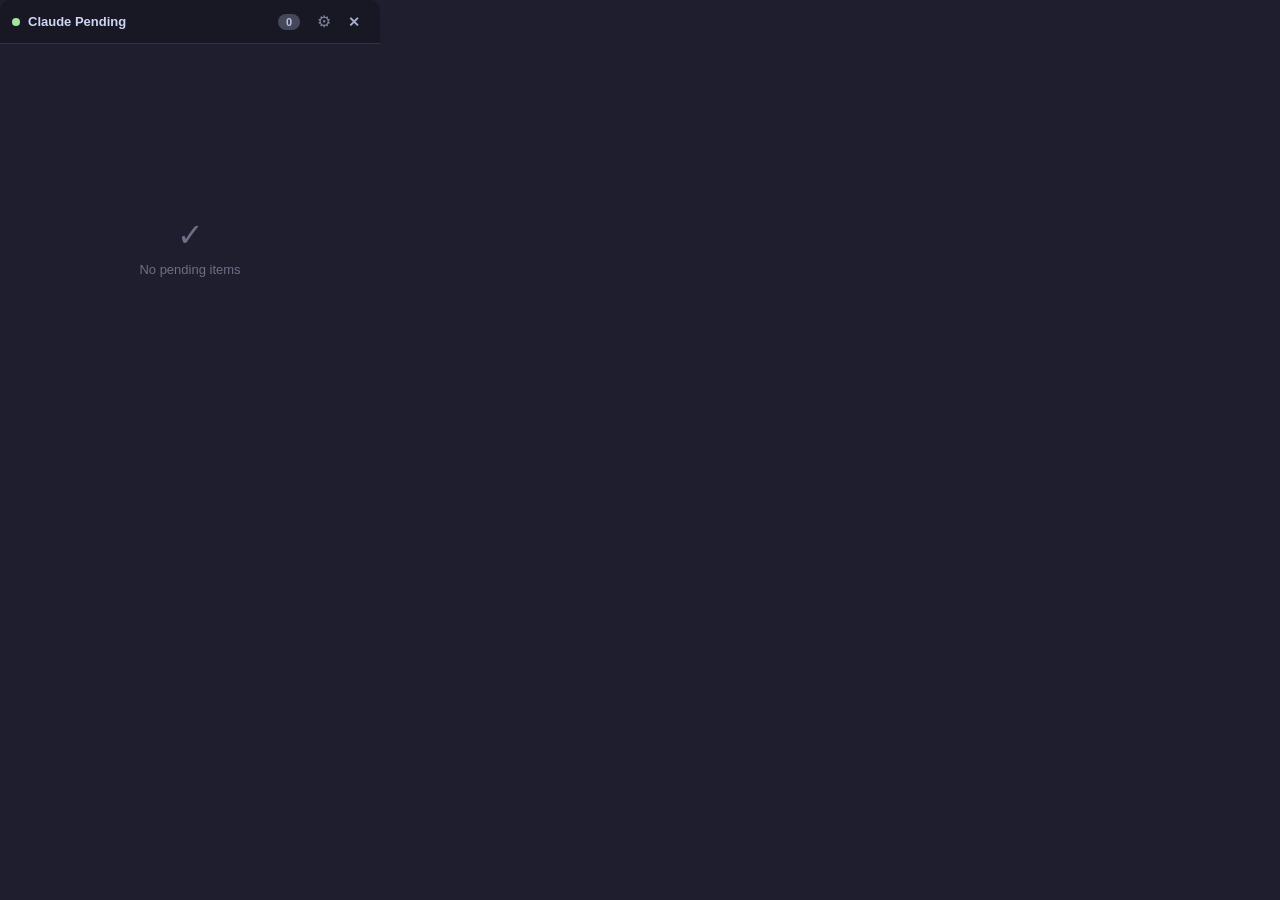
==== crates/app/ui/hud/index.html @ d3de98b0 "fix(app): dismiss X button visibility and settings auto-close HUD: - Add data-tauri-drag-region=fals" ====
<!DOCTYPE html>
<html lang="en">
<head>
  <meta charset="UTF-8">
  <meta name="viewport" content="width=device-width, initial-scale=1.0">
  <title>Claude Pending Board</title>
  <link rel="stylesheet" href="style.css">
</head>
<body>
  <div class="header" data-tauri-drag-region>
    <div class="status-dot" id="statusDot"></div>
    <span class="title">Claude Pending</span>
    <span class="count-badge" id="countBadge">0</span>
    <button class="header-btn" id="settingsBtn" title="Settings" data-tauri-drag-region="false">&#9881;</button>
    <button class="header-btn dismiss-x" id="dismissBtn" title="Dismiss" data-tauri-drag-region="false">&#10005;</button>
  </div>

  <div class="entry-list" id="entryList">
    <div class="empty-state" id="emptyState">
      <div class="emoji">&#10003;</div>
      <div>No pending items</div>
    </div>
  </div>

  <div class="dismiss-panel" id="dismissPanel">
    <div class="heading" id="dismissHeading">Going silent for 15 minutes</div>
    <div class="subtitle" id="dismissSubtitle">0 items stay on board</div>
    <div class="dismiss-buttons">
      <div>
        <button class="dismiss-btn default" id="btnWakeMe">
          Wake me <span class="pill">DEFAULT</span>
          <div class="countdown" id="wakeMeCountdown">Wake me &middot; 5s</div>
        </button>
        <div class="dismiss-caption">Choose this to wake me<br>after 15 minutes</div>
      </div>
      <div>
        <button class="dismiss-btn" id="btnStaySilent">
          Stay silent
        </button>
        <div class="dismiss-caption">Choose this to stay silent</div>
      </div>
    </div>
  </div>

  <script type="module" src="main.js"></script>
</body>
</html>
---- crates/app/ui/hud/style.css ----
:root {
  --ctp-base: #1e1e2e;
  --ctp-mantle: #181825;
  --ctp-crust: #11111b;
  --ctp-surface0: #313244;
  --ctp-surface1: #45475a;
  --ctp-surface2: #585b70;
  --ctp-overlay0: #6c7086;
  --ctp-overlay1: #7f849c;
  --ctp-text: #cdd6f4;
  --ctp-subtext0: #a6adc8;
  --ctp-subtext1: #bac2de;
  --ctp-red: #f38ba8;
  --ctp-pink: #f5c2e7;
  --ctp-blue: #89b4fa;
  --ctp-lavender: #b4befe;
  --ctp-green: #a6e3a1;
  --ctp-yellow: #f9e2af;
  --ctp-peach: #fab387;
  --ctp-mauve: #cba6f7;
}

* { margin: 0; padding: 0; box-sizing: border-box; }

html, body {
  width: 380px;
  height: 440px;
  overflow: hidden;
  background: var(--ctp-base);
  color: var(--ctp-text);
  font-family: -apple-system, BlinkMacSystemFont, "Segoe UI", sans-serif;
  font-size: 13px;
  border-radius: 10px;
  user-select: none;
}

.header {
  height: 44px;
  display: flex;
  align-items: center;
  padding: 0 12px;
  background: var(--ctp-mantle);
  border-bottom: 1px solid var(--ctp-surface0);
  cursor: grab;
  -webkit-app-region: drag;
}

.header:active { cursor: grabbing; }

.status-dot {
  width: 8px;
  height: 8px;
  border-radius: 50%;
  background: var(--ctp-green);
  margin-right: 8px;
  flex-shrink: 0;
}

.status-dot.has-items { background: var(--ctp-red); }

.title {
  font-weight: 600;
  font-size: 13px;
  flex: 1;
}

.count-badge {
  background: var(--ctp-surface1);
  color: var(--ctp-subtext1);
  font-size: 11px;
  font-weight: 600;
  padding: 2px 8px;
  border-radius: 10px;
  margin-right: 8px;
}

.header-btn {
  background: none;
  border: none;
  color: var(--ctp-overlay1);
  font-size: 16px;
  cursor: pointer;
  padding: 4px 6px;
  border-radius: 4px;
  -webkit-app-region: no-drag;
  min-width: 28px;
  min-height: 28px;
  flex-shrink: 0;
  display: inline-flex;
  align-items: center;
  justify-content: center;
  line-height: 1;
  margin-left: 2px;
}

.header-btn:hover { background: var(--ctp-surface0); color: var(--ctp-text); }
.dismiss-x { color: var(--ctp-subtext0); font-size: 14px; font-weight: 700; }
.dismiss-x:hover { background: var(--ctp-red); color: var(--ctp-crust); }

.entry-list {
  height: calc(440px - 44px);
  overflow-y: auto;
  padding: 4px 0;
}

.entry-list::-webkit-scrollbar { width: 6px; }
.entry-list::-webkit-scrollbar-track { background: transparent; }
.entry-list::-webkit-scrollbar-thumb { background: var(--ctp-surface1); border-radius: 3px; }

.section-label {
  font-size: 10px;
  font-weight: 700;
  text-transform: uppercase;
  letter-spacing: 0.5px;
  color: var(--ctp-overlay0);
  padding: 8px 12px 4px;
}

.entry-row {
  display: flex;
  align-items: center;
  padding: 8px 12px;
  cursor: pointer;
  border-left: 3px solid transparent;
  transition: background 0.1s;
}

.entry-row:hover { background: var(--ctp-surface0); }
.entry-row.highlight { background: var(--ctp-surface0); transition: background 0.15s; }
.entry-row.permission { border-left-color: var(--ctp-red); }
.entry-row.idle { border-left-color: var(--ctp-blue); }
.entry-row.stale { border-left-color: var(--ctp-overlay0); opacity: 0.7; }

.entry-icon { width: 20px; font-size: 14px; flex-shrink: 0; margin-right: 8px; }

.entry-content { flex: 1; min-width: 0; }

.entry-project {
  font-size: 12px;
  font-weight: 600;
  color: var(--ctp-text);
  white-space: nowrap;
  overflow: hidden;
  text-overflow: ellipsis;
}

.entry-message {
  font-size: 11px;
  color: var(--ctp-subtext0);
  white-space: nowrap;
  overflow: hidden;
  text-overflow: ellipsis;
  margin-top: 2px;
}

.entry-time {
  font-size: 10px;
  color: var(--ctp-overlay0);
  flex-shrink: 0;
  margin-left: 8px;
}

.empty-state {
  display: flex;
  flex-direction: column;
  align-items: center;
  justify-content: center;
  height: calc(440px - 44px);
  color: var(--ctp-overlay0);
}

.empty-state .emoji { font-size: 32px; margin-bottom: 8px; }

.dismiss-panel {
  display: none;
  flex-direction: column;
  align-items: center;
  justify-content: center;
  height: calc(440px - 44px);
  padding: 24px;
  text-align: center;
}

.dismiss-panel.active { display: flex; }

.dismiss-panel .heading {
  font-size: 15px;
  font-weight: 600;
  color: var(--ctp-text);
  margin-bottom: 4px;
}

.dismiss-panel .subtitle {
  font-size: 12px;
  color: var(--ctp-overlay0);
  margin-bottom: 20px;
}

.dismiss-buttons { display: flex; gap: 12px; width: 100%; }

.dismiss-btn {
  flex: 1;
  padding: 12px 8px;
  border-radius: 8px;
  border: 2px solid var(--ctp-surface1);
  background: var(--ctp-surface0);
  color: var(--ctp-text);
  font-size: 13px;
  font-weight: 600;
  cursor: pointer;
  text-align: center;
  transition: border-color 0.15s;
}

.dismiss-btn:hover { border-color: var(--ctp-overlay0); }
.dismiss-btn.default { border-color: var(--ctp-pink); }

.dismiss-btn .pill {
  display: inline-block;
  font-size: 9px;
  font-weight: 700;
  text-transform: uppercase;
  background: var(--ctp-pink);
  color: var(--ctp-crust);
  padding: 1px 6px;
  border-radius: 4px;
  margin-left: 6px;
  vertical-align: middle;
}

.dismiss-btn .countdown {
  font-size: 11px;
  color: var(--ctp-subtext0);
}

.dismiss-caption {
  font-size: 11px;
  color: var(--ctp-overlay0);
  margin-top: 6px;
  line-height: 1.4;
}
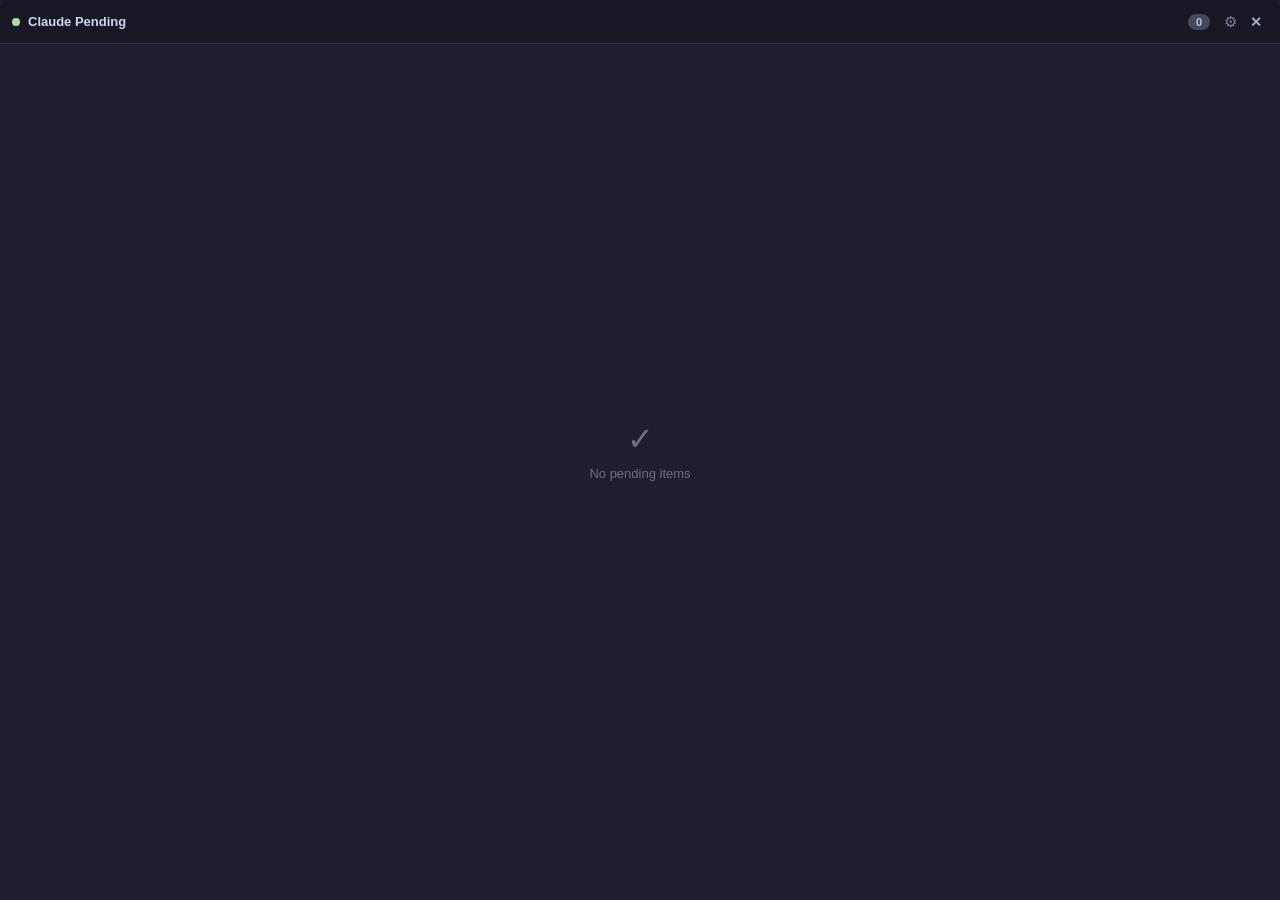
==== commit ae136a3c: "fix(app): dismiss countdown follows the default button Previously the countdown text and DEFAULT pil" ====
--- a/crates/app/ui/hud/index.html
+++ b/crates/app/ui/hud/index.html
@@ -27,15 +27,18 @@
     <div class="subtitle" id="dismissSubtitle">0 items stay on board</div>
     <div class="dismiss-buttons">
       <div>
-        <button class="dismiss-btn default" id="btnWakeMe">
-          Wake me <span class="pill">DEFAULT</span>
-          <div class="countdown" id="wakeMeCountdown">Wake me &middot; 5s</div>
+        <button class="dismiss-btn" id="btnWakeMe">
+          <span class="btn-label">Wake me</span>
+          <span class="pill" id="wakeMePill" style="display:none">DEFAULT</span>
+          <div class="countdown" id="wakeMeCountdown"></div>
         </button>
-        <div class="dismiss-caption">Choose this to wake me<br>after 15 minutes</div>
+        <div class="dismiss-caption">Choose this to wake me<br><span id="wakeMeCaptionTail">after 15 minutes</span></div>
       </div>
       <div>
         <button class="dismiss-btn" id="btnStaySilent">
-          Stay silent
+          <span class="btn-label">Stay silent</span>
+          <span class="pill" id="staySilentPill" style="display:none">DEFAULT</span>
+          <div class="countdown" id="staySilentCountdown"></div>
         </button>
         <div class="dismiss-caption">Choose this to stay silent</div>
       </div>
--- a/crates/app/ui/hud/style.css
+++ b/crates/app/ui/hud/style.css
@@ -23,8 +23,8 @@
 * { margin: 0; padding: 0; box-sizing: border-box; }
 
 html, body {
-  width: 380px;
-  height: 440px;
+  width: 100%;
+  height: 100%;
   overflow: hidden;
   background: var(--ctp-base);
   color: var(--ctp-text);
@@ -78,27 +78,28 @@
   background: none;
   border: none;
   color: var(--ctp-overlay1);
-  font-size: 16px;
+  font-size: 15px;
   cursor: pointer;
-  padding: 4px 6px;
+  padding: 0;
   border-radius: 4px;
   -webkit-app-region: no-drag;
-  min-width: 28px;
-  min-height: 28px;
+  width: 24px;
+  height: 24px;
   flex-shrink: 0;
   display: inline-flex;
   align-items: center;
   justify-content: center;
   line-height: 1;
-  margin-left: 2px;
-}
+}
+
+.header-btn + .header-btn { margin-left: 2px; }
 
 .header-btn:hover { background: var(--ctp-surface0); color: var(--ctp-text); }
 .dismiss-x { color: var(--ctp-subtext0); font-size: 14px; font-weight: 700; }
 .dismiss-x:hover { background: var(--ctp-red); color: var(--ctp-crust); }
 
 .entry-list {
-  height: calc(440px - 44px);
+  height: calc(100% - 44px);
   overflow-y: auto;
   padding: 4px 0;
 }
@@ -165,7 +166,7 @@
   flex-direction: column;
   align-items: center;
   justify-content: center;
-  height: calc(440px - 44px);
+  height: calc(100% - 44px);
   color: var(--ctp-overlay0);
 }
 
@@ -176,7 +177,7 @@
   flex-direction: column;
   align-items: center;
   justify-content: center;
-  height: calc(440px - 44px);
+  height: calc(100% - 44px);
   padding: 24px;
   text-align: center;
 }
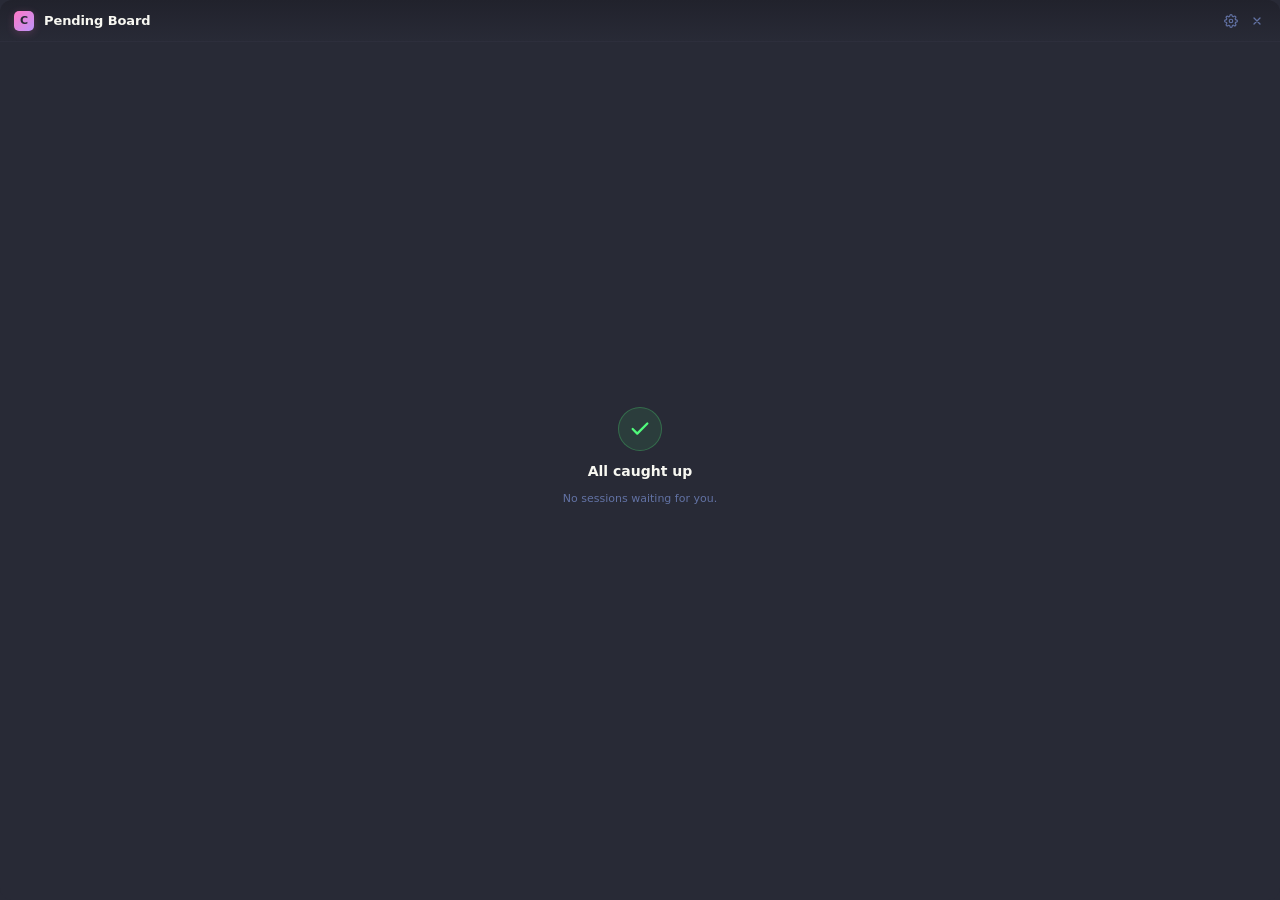
==== commit 3535ca4e: "feat(ui): port Variation B Dracula design to HUD and Settings Replaces the Catppuccin HUD/Settings w" ====
--- a/crates/app/ui/hud/index.html
+++ b/crates/app/ui/hud/index.html
@@ -8,40 +8,67 @@
 </head>
 <body>
   <div class="header" data-tauri-drag-region>
-    <div class="status-dot" id="statusDot"></div>
-    <span class="title">Claude Pending</span>
-    <span class="count-badge" id="countBadge">0</span>
-    <button class="header-btn" id="settingsBtn" title="Settings" data-tauri-drag-region="false">&#9881;</button>
-    <button class="header-btn dismiss-x" id="dismissBtn" title="Dismiss" data-tauri-drag-region="false">&#10005;</button>
+    <div class="logo-glyph" data-tauri-drag-region>C</div>
+    <span class="title" data-tauri-drag-region>Pending Board</span>
+    <span class="count-badge empty" id="countBadge" data-tauri-drag-region>0</span>
+    <button class="header-btn" id="settingsBtn" title="Settings" data-tauri-drag-region="false" aria-label="Settings">
+      <svg width="14" height="14" viewBox="0 0 24 24" fill="none" stroke="currentColor" stroke-width="2" stroke-linecap="round" stroke-linejoin="round">
+        <circle cx="12" cy="12" r="3"></circle>
+        <path d="M19.4 15a1.65 1.65 0 0 0 .33 1.82l.06.06a2 2 0 1 1-2.83 2.83l-.06-.06a1.65 1.65 0 0 0-1.82-.33 1.65 1.65 0 0 0-1 1.51V21a2 2 0 0 1-4 0v-.09A1.65 1.65 0 0 0 9 19.4a1.65 1.65 0 0 0-1.82.33l-.06.06a2 2 0 1 1-2.83-2.83l.06-.06a1.65 1.65 0 0 0 .33-1.82 1.65 1.65 0 0 0-1.51-1H3a2 2 0 0 1 0-4h.09A1.65 1.65 0 0 0 4.6 9a1.65 1.65 0 0 0-.33-1.82l-.06-.06a2 2 0 1 1 2.83-2.83l.06.06a1.65 1.65 0 0 0 1.82.33H9a1.65 1.65 0 0 0 1-1.51V3a2 2 0 0 1 4 0v.09a1.65 1.65 0 0 0 1 1.51 1.65 1.65 0 0 0 1.82-.33l.06-.06a2 2 0 1 1 2.83 2.83l-.06.06a1.65 1.65 0 0 0-.33 1.82V9a1.65 1.65 0 0 0 1.51 1H21a2 2 0 0 1 0 4h-.09a1.65 1.65 0 0 0-1.51 1z"></path>
+      </svg>
+    </button>
+    <button class="header-btn" id="dismissBtn" title="Dismiss" data-tauri-drag-region="false" aria-label="Dismiss">
+      <svg width="12" height="12" viewBox="0 0 24 24" fill="none" stroke="currentColor" stroke-width="2.5" stroke-linecap="round">
+        <path d="M18 6 6 18M6 6l12 12"></path>
+      </svg>
+    </button>
   </div>
 
   <div class="entry-list" id="entryList">
     <div class="empty-state" id="emptyState">
-      <div class="emoji">&#10003;</div>
-      <div>No pending items</div>
+      <div class="empty-icon">
+        <svg width="22" height="22" viewBox="0 0 24 24" fill="none" stroke="currentColor" stroke-width="2.5" stroke-linecap="round" stroke-linejoin="round">
+          <path d="M20 6 9 17l-5-5"></path>
+        </svg>
+      </div>
+      <div class="empty-title">All caught up</div>
+      <div class="empty-subtitle">No sessions waiting for you.</div>
     </div>
   </div>
 
+  <div class="hud-footer hidden" id="hudFooter">
+    <span><span class="kbd">&#8629;</span> focus &nbsp; <span class="kbd">&#9003;</span> clear</span>
+    <span id="footerSummary"></span>
+  </div>
+
   <div class="dismiss-panel" id="dismissPanel">
-    <div class="heading" id="dismissHeading">Going silent for 15 minutes</div>
-    <div class="subtitle" id="dismissSubtitle">0 items stay on board</div>
+    <div class="dismiss-icon">
+      <svg width="18" height="18" viewBox="0 0 24 24" fill="none" stroke="currentColor" stroke-width="2" stroke-linecap="round" stroke-linejoin="round">
+        <circle cx="12" cy="12" r="10"></circle><path d="M12 6v6l4 2"></path>
+      </svg>
+    </div>
+    <div class="heading" id="dismissHeading">Hide for 15 minutes?</div>
+    <div class="subtitle" id="dismissSubtitle">0 items will stay on the board</div>
+
     <div class="dismiss-buttons">
-      <div>
-        <button class="dismiss-btn" id="btnWakeMe">
-          <span class="btn-label">Wake me</span>
-          <span class="pill" id="wakeMePill" style="display:none">DEFAULT</span>
-          <div class="countdown" id="wakeMeCountdown"></div>
-        </button>
-        <div class="dismiss-caption">Choose this to wake me<br><span id="wakeMeCaptionTail">after 15 minutes</span></div>
-      </div>
-      <div>
-        <button class="dismiss-btn" id="btnStaySilent">
-          <span class="btn-label">Stay silent</span>
-          <span class="pill" id="staySilentPill" style="display:none">DEFAULT</span>
-          <div class="countdown" id="staySilentCountdown"></div>
-        </button>
-        <div class="dismiss-caption">Choose this to stay silent</div>
-      </div>
+      <button class="dismiss-btn" id="btnWakeMe">
+        <svg width="13" height="13" viewBox="0 0 24 24" fill="none" stroke="currentColor" stroke-width="2.2" stroke-linecap="round" stroke-linejoin="round">
+          <path d="M18 8a6 6 0 0 0-12 0c0 7-3 9-3 9h18s-3-2-3-9"></path>
+          <path d="M13.73 21a2 2 0 0 1-3.46 0"></path>
+        </svg>
+        <span class="btn-label">Wake me</span><span class="btn-countdown" id="wakeMeCountdown"></span>
+      </button>
+      <button class="dismiss-btn" id="btnStaySilent">
+        <svg width="13" height="13" viewBox="0 0 24 24" fill="none" stroke="currentColor" stroke-width="2" stroke-linecap="round" stroke-linejoin="round">
+          <path d="M1 1l22 22"></path><path d="M13.73 21a2 2 0 0 1-3.46 0"></path>
+          <path d="M6.26 6.26A5.86 5.86 0 0 0 6 8c0 7-3 9-3 9h14"></path>
+        </svg>
+        <span class="btn-label">Stay silent</span><span class="btn-countdown" id="staySilentCountdown"></span>
+      </button>
+    </div>
+
+    <div class="dismiss-footer-hint">
+      <span class="enter">&#8629;</span> confirm &nbsp;&middot;&nbsp; <span class="esc">esc</span> cancel
     </div>
   </div>
 
--- a/crates/app/ui/hud/style.css
+++ b/crates/app/ui/hud/style.css
@@ -1,23 +1,27 @@
+/* Claude Pending Board — HUD (Dracula · Variation B) */
+
 :root {
-  --ctp-base: #1e1e2e;
-  --ctp-mantle: #181825;
-  --ctp-crust: #11111b;
-  --ctp-surface0: #313244;
-  --ctp-surface1: #45475a;
-  --ctp-surface2: #585b70;
-  --ctp-overlay0: #6c7086;
-  --ctp-overlay1: #7f849c;
-  --ctp-text: #cdd6f4;
-  --ctp-subtext0: #a6adc8;
-  --ctp-subtext1: #bac2de;
-  --ctp-red: #f38ba8;
-  --ctp-pink: #f5c2e7;
-  --ctp-blue: #89b4fa;
-  --ctp-lavender: #b4befe;
-  --ctp-green: #a6e3a1;
-  --ctp-yellow: #f9e2af;
-  --ctp-peach: #fab387;
-  --ctp-mauve: #cba6f7;
+  --drac-bg:       #282a36;
+  --drac-mantle:   #21222c;
+  --drac-crust:    #1d1e26;
+  --drac-current:  #44475a;
+  --drac-fg:       #f8f8f2;
+  --drac-comment:  #6272a4;
+  --drac-subtext:  #bdc1d1;
+  --drac-cyan:     #8be9fd;
+  --drac-green:    #50fa7b;
+  --drac-orange:   #ffb86c;
+  --drac-pink:     #ff79c6;
+  --drac-purple:   #bd93f9;
+  --drac-red:      #ff5555;
+  --drac-yellow:   #f1fa8c;
+
+  --border-soft: rgba(68, 71, 90, 0.35);
+  --accent-gradient: linear-gradient(135deg, var(--drac-pink) 0%, var(--drac-purple) 100%);
+  --accent-gradient-v: linear-gradient(180deg, var(--drac-purple) 0%, var(--drac-pink) 130%);
+
+  --sans: -apple-system, BlinkMacSystemFont, "Segoe UI", Inter, system-ui, sans-serif;
+  --mono: "JetBrains Mono", "SF Mono", Menlo, Consolas, monospace;
 }
 
 * { margin: 0; padding: 0; box-sizing: border-box; }
@@ -26,217 +30,294 @@
   width: 100%;
   height: 100%;
   overflow: hidden;
-  background: var(--ctp-base);
-  color: var(--ctp-text);
-  font-family: -apple-system, BlinkMacSystemFont, "Segoe UI", sans-serif;
+  background: var(--drac-bg);
+  color: var(--drac-fg);
+  font-family: var(--sans);
   font-size: 13px;
-  border-radius: 10px;
+  border-radius: 12px;
   user-select: none;
 }
 
+/* Header */
 .header {
-  height: 44px;
+  height: 42px;
   display: flex;
   align-items: center;
-  padding: 0 12px;
-  background: var(--ctp-mantle);
-  border-bottom: 1px solid var(--ctp-surface0);
+  padding: 0 10px 0 14px;
+  background: linear-gradient(180deg, var(--drac-mantle) 0%, var(--drac-bg) 100%);
+  border-bottom: 1px solid var(--border-soft);
   cursor: grab;
   -webkit-app-region: drag;
 }
-
 .header:active { cursor: grabbing; }
 
+.logo-glyph {
+  width: 20px; height: 20px; border-radius: 5px;
+  background: var(--accent-gradient);
+  box-shadow: 0 2px 8px rgba(255, 121, 198, 0.2);
+  margin-right: 10px;
+  display: flex; align-items: center; justify-content: center;
+  flex-shrink: 0;
+  font-size: 11px; font-weight: 800; color: var(--drac-bg);
+  line-height: 1;
+}
+
 .status-dot {
-  width: 8px;
-  height: 8px;
-  border-radius: 50%;
-  background: var(--ctp-green);
-  margin-right: 8px;
-  flex-shrink: 0;
-}
-
-.status-dot.has-items { background: var(--ctp-red); }
+  width: 8px; height: 8px; border-radius: 50%;
+  background: var(--drac-green);
+  margin-right: 8px; flex-shrink: 0;
+  display: none;
+}
+.status-dot.has-items { background: var(--drac-pink); }
 
 .title {
-  font-weight: 600;
-  font-size: 13px;
   flex: 1;
+  font-size: 13px; font-weight: 600;
+  letter-spacing: -0.1px;
+  color: var(--drac-fg);
 }
 
 .count-badge {
-  background: var(--ctp-surface1);
-  color: var(--ctp-subtext1);
-  font-size: 11px;
-  font-weight: 600;
-  padding: 2px 8px;
-  border-radius: 10px;
-  margin-right: 8px;
-}
+  background: rgba(255, 121, 198, 0.13);
+  color: var(--drac-pink);
+  font-size: 11px; font-weight: 600;
+  padding: 2px 8px; border-radius: 999px;
+  border: 1px solid rgba(255, 121, 198, 0.27);
+  margin-right: 6px;
+  white-space: nowrap;
+}
+.count-badge.empty { display: none; }
 
 .header-btn {
-  background: none;
-  border: none;
-  color: var(--ctp-overlay1);
-  font-size: 15px;
-  cursor: pointer;
-  padding: 0;
-  border-radius: 4px;
+  width: 26px; height: 26px;
+  background: none; border: none;
+  color: var(--drac-comment);
+  cursor: pointer; border-radius: 6px;
   -webkit-app-region: no-drag;
-  width: 24px;
-  height: 24px;
-  flex-shrink: 0;
-  display: inline-flex;
-  align-items: center;
-  justify-content: center;
-  line-height: 1;
-}
-
-.header-btn + .header-btn { margin-left: 2px; }
-
-.header-btn:hover { background: var(--ctp-surface0); color: var(--ctp-text); }
-.dismiss-x { color: var(--ctp-subtext0); font-size: 14px; font-weight: 700; }
-.dismiss-x:hover { background: var(--ctp-red); color: var(--ctp-crust); }
-
+  display: inline-flex; align-items: center; justify-content: center;
+  padding: 0; flex-shrink: 0;
+}
+.header-btn:hover {
+  background: var(--drac-current);
+  color: var(--drac-fg);
+}
+.header-btn svg { display: block; }
+
+/* Entry list */
 .entry-list {
-  height: calc(100% - 44px);
+  height: calc(100% - 42px - 28px);
   overflow-y: auto;
-  padding: 4px 0;
 }
 
 .entry-list::-webkit-scrollbar { width: 6px; }
 .entry-list::-webkit-scrollbar-track { background: transparent; }
-.entry-list::-webkit-scrollbar-thumb { background: var(--ctp-surface1); border-radius: 3px; }
-
-.section-label {
-  font-size: 10px;
-  font-weight: 700;
-  text-transform: uppercase;
-  letter-spacing: 0.5px;
-  color: var(--ctp-overlay0);
-  padding: 8px 12px 4px;
-}
+.entry-list::-webkit-scrollbar-thumb { background: var(--drac-current); border-radius: 3px; }
 
 .entry-row {
   display: flex;
   align-items: center;
-  padding: 8px 12px;
+  gap: 10px;
+  padding: 9px 14px;
   cursor: pointer;
-  border-left: 3px solid transparent;
-  transition: background 0.1s;
-}
-
-.entry-row:hover { background: var(--ctp-surface0); }
-.entry-row.highlight { background: var(--ctp-surface0); transition: background 0.15s; }
-.entry-row.permission { border-left-color: var(--ctp-red); }
-.entry-row.idle { border-left-color: var(--ctp-blue); }
-.entry-row.stale { border-left-color: var(--ctp-overlay0); opacity: 0.7; }
-
-.entry-icon { width: 20px; font-size: 14px; flex-shrink: 0; margin-right: 8px; }
+  position: relative;
+  background: transparent;
+  transition: background 120ms;
+}
+.entry-row:hover,
+.entry-row.highlight { background: var(--drac-mantle); }
+.entry-row.stale { opacity: 0.6; }
+
+.entry-row + .entry-row::before {
+  content: "";
+  position: absolute;
+  top: 0; left: 30px; right: 0;
+  height: 1px;
+  background: var(--border-soft);
+}
+
+.entry-dot {
+  width: 6px; height: 6px; border-radius: 3px;
+  flex-shrink: 0;
+  background: var(--drac-comment);
+}
+.entry-row.permission .entry-dot {
+  background: var(--drac-pink);
+  box-shadow: 0 0 8px var(--drac-pink), 0 0 2px var(--drac-pink);
+  animation: perm-pulse 2.2s ease-in-out infinite;
+}
+.entry-row.idle .entry-dot { background: var(--drac-cyan); }
+
+@keyframes perm-pulse {
+  0%, 100% { box-shadow: 0 0 8px var(--drac-pink), 0 0 2px var(--drac-pink); }
+  50%      { box-shadow: 0 0 14px var(--drac-pink), 0 0 4px var(--drac-pink); }
+}
 
 .entry-content { flex: 1; min-width: 0; }
 
+.entry-head {
+  display: flex; align-items: center; gap: 6px;
+  margin-bottom: 3px;
+}
+
+.entry-chip {
+  font-family: var(--mono);
+  font-size: 10px; font-weight: 600;
+  padding: 1.5px 6px; border-radius: 3px;
+  text-transform: uppercase; letter-spacing: 0.5px;
+  flex-shrink: 0;
+  line-height: 1.4;
+}
+.entry-chip.permission {
+  background: rgba(255, 121, 198, 0.09);
+  color: var(--drac-pink);
+  border: 1px solid rgba(255, 121, 198, 0.25);
+}
+.entry-chip.idle {
+  background: rgba(139, 233, 253, 0.09);
+  color: var(--drac-cyan);
+  border: 1px solid rgba(139, 233, 253, 0.25);
+}
+.entry-chip.stale {
+  background: rgba(68, 71, 90, 0.33);
+  color: var(--drac-comment);
+  border: 1px solid var(--drac-current);
+}
+
 .entry-project {
-  font-size: 12px;
-  font-weight: 600;
-  color: var(--ctp-text);
-  white-space: nowrap;
-  overflow: hidden;
-  text-overflow: ellipsis;
+  font-size: 12.5px; font-weight: 600;
+  color: var(--drac-fg);
+  white-space: nowrap; overflow: hidden; text-overflow: ellipsis;
+  min-width: 0;
 }
 
 .entry-message {
+  font-family: var(--mono);
   font-size: 11px;
-  color: var(--ctp-subtext0);
-  white-space: nowrap;
-  overflow: hidden;
-  text-overflow: ellipsis;
-  margin-top: 2px;
-}
-
+  color: var(--drac-comment);
+  white-space: nowrap; overflow: hidden; text-overflow: ellipsis;
+}
+
+.entry-meta {
+  flex-shrink: 0;
+  text-align: right;
+  font-family: var(--mono);
+}
 .entry-time {
-  font-size: 10px;
-  color: var(--ctp-overlay0);
-  flex-shrink: 0;
-  margin-left: 8px;
-}
-
+  font-size: 10.5px; font-weight: 500;
+  color: var(--drac-subtext);
+}
+
+/* Empty state */
 .empty-state {
   display: flex;
   flex-direction: column;
   align-items: center;
   justify-content: center;
-  height: calc(100% - 44px);
-  color: var(--ctp-overlay0);
-}
-
-.empty-state .emoji { font-size: 32px; margin-bottom: 8px; }
-
+  height: 100%;
+  gap: 12px;
+  padding: 20px;
+  color: var(--drac-comment);
+}
+.empty-icon {
+  width: 44px; height: 44px; border-radius: 22px;
+  background: rgba(80, 250, 123, 0.09);
+  border: 1px solid rgba(80, 250, 123, 0.25);
+  display: flex; align-items: center; justify-content: center;
+  color: var(--drac-green);
+}
+.empty-title { font-size: 14px; font-weight: 600; color: var(--drac-fg); }
+.empty-subtitle { font-size: 11px; text-align: center; line-height: 1.5; }
+.empty-subtitle .kbd { font-family: var(--mono); color: var(--drac-purple); }
+
+/* Footer */
+.hud-footer {
+  height: 28px;
+  border-top: 1px solid var(--border-soft);
+  padding: 0 14px;
+  display: flex; align-items: center; justify-content: space-between;
+  font-family: var(--mono); font-size: 10px;
+  color: var(--drac-comment);
+}
+.hud-footer .kbd { color: var(--drac-subtext); }
+.hud-footer.hidden { display: none; }
+
+/* Dismiss panel */
 .dismiss-panel {
   display: none;
   flex-direction: column;
   align-items: center;
   justify-content: center;
-  height: calc(100% - 44px);
-  padding: 24px;
+  height: calc(100% - 42px);
+  padding: 22px 20px;
   text-align: center;
 }
-
 .dismiss-panel.active { display: flex; }
 
+.dismiss-icon {
+  width: 36px; height: 36px; border-radius: 18px;
+  background: rgba(189, 147, 249, 0.09);
+  border: 1px solid rgba(189, 147, 249, 0.27);
+  display: flex; align-items: center; justify-content: center;
+  margin-bottom: 12px;
+  color: var(--drac-purple);
+}
 .dismiss-panel .heading {
-  font-size: 15px;
-  font-weight: 600;
-  color: var(--ctp-text);
-  margin-bottom: 4px;
-}
-
+  font-size: 14px; font-weight: 600;
+  color: var(--drac-fg); margin-bottom: 4px;
+}
 .dismiss-panel .subtitle {
-  font-size: 12px;
-  color: var(--ctp-overlay0);
+  font-size: 11px; color: var(--drac-comment);
   margin-bottom: 20px;
 }
 
-.dismiss-buttons { display: flex; gap: 12px; width: 100%; }
+.dismiss-buttons {
+  display: flex;
+  width: 100%;
+  background: var(--drac-mantle);
+  padding: 4px;
+  border-radius: 9px;
+  border: 1px solid var(--drac-current);
+  gap: 0;
+}
 
 .dismiss-btn {
   flex: 1;
-  padding: 12px 8px;
-  border-radius: 8px;
-  border: 2px solid var(--ctp-surface1);
-  background: var(--ctp-surface0);
-  color: var(--ctp-text);
-  font-size: 13px;
+  padding: 10px 8px;
+  background: transparent;
+  border: none; border-radius: 6px;
+  color: var(--drac-subtext);
+  font-family: var(--sans);
+  font-size: 12px; font-weight: 500;
+  cursor: pointer;
+  display: flex; align-items: center; justify-content: center;
+  gap: 6px;
+  transition: background 150ms, color 150ms, box-shadow 150ms;
+}
+.dismiss-btn:hover:not(.default) {
+  background: rgba(68, 71, 90, 0.4);
+  color: var(--drac-fg);
+}
+.dismiss-btn svg { display: block; }
+
+.dismiss-btn.default {
+  background: var(--accent-gradient-v);
+  color: var(--drac-bg);
   font-weight: 600;
-  cursor: pointer;
-  text-align: center;
-  transition: border-color 0.15s;
-}
-
-.dismiss-btn:hover { border-color: var(--ctp-overlay0); }
-.dismiss-btn.default { border-color: var(--ctp-pink); }
-
-.dismiss-btn .pill {
-  display: inline-block;
-  font-size: 9px;
-  font-weight: 700;
-  text-transform: uppercase;
-  background: var(--ctp-pink);
-  color: var(--ctp-crust);
-  padding: 1px 6px;
-  border-radius: 4px;
-  margin-left: 6px;
-  vertical-align: middle;
-}
-
-.dismiss-btn .countdown {
-  font-size: 11px;
-  color: var(--ctp-subtext0);
-}
-
-.dismiss-caption {
-  font-size: 11px;
-  color: var(--ctp-overlay0);
-  margin-top: 6px;
-  line-height: 1.4;
-}
+  box-shadow: 0 2px 8px rgba(189, 147, 249, 0.27);
+}
+
+.dismiss-btn .btn-countdown {
+  font-family: var(--mono);
+}
+.dismiss-btn:not(.default) .btn-countdown { display: none; }
+
+.dismiss-footer-hint {
+  font-family: var(--mono); font-size: 10px;
+  color: var(--drac-comment);
+  margin-top: 14px;
+}
+.dismiss-footer-hint .enter { color: var(--drac-pink); }
+.dismiss-footer-hint .esc { color: var(--drac-subtext); }
+
+.section-label { display: none; }
+.entry-icon { display: none; }
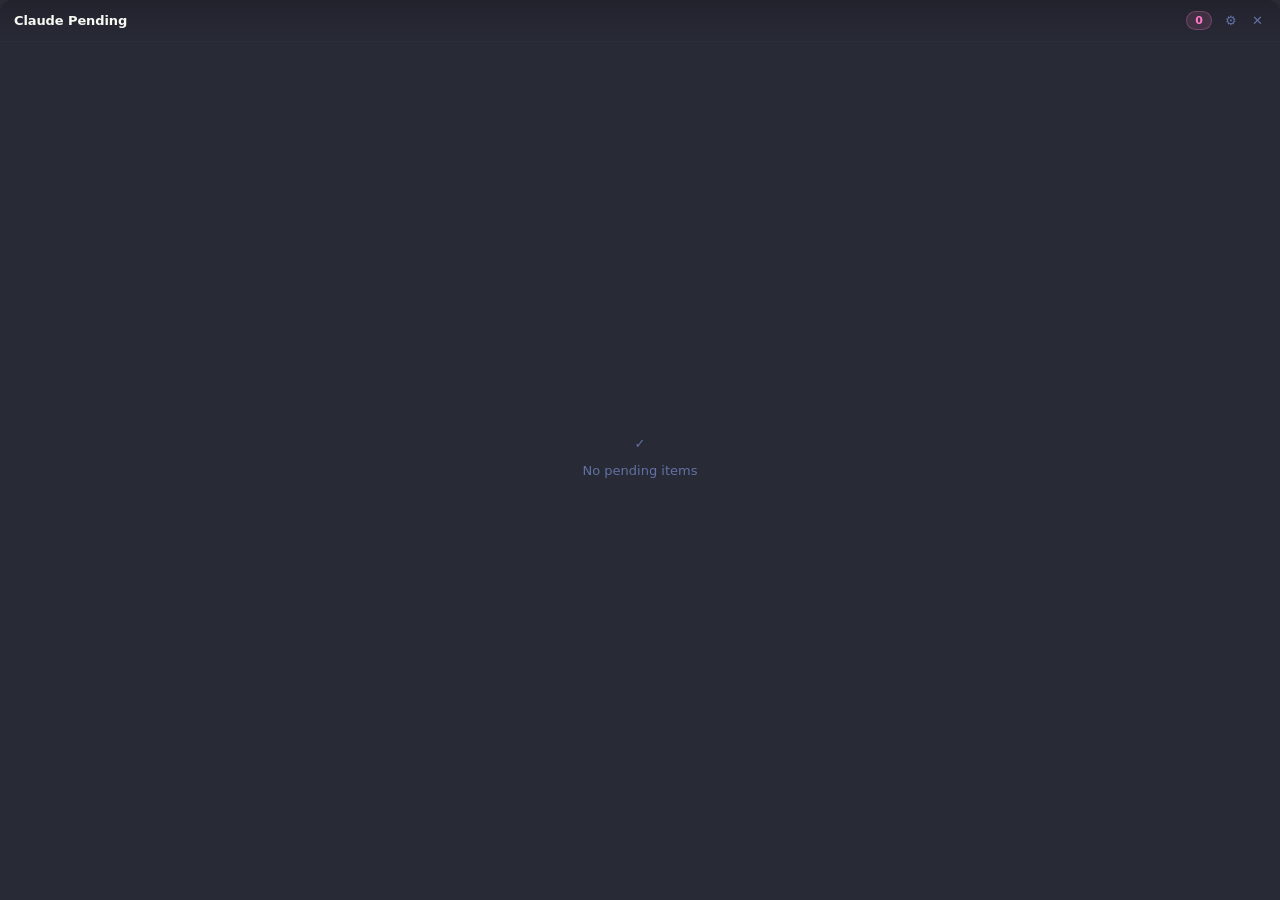
==== commit fd2e1566: "fix(app): macOS support — RGBA icon, HUD drag, tray left-click Verified all smoke-test scenarios on " ====
--- a/crates/app/ui/hud/index.html
+++ b/crates/app/ui/hud/index.html
@@ -7,68 +7,45 @@
   <link rel="stylesheet" href="style.css">
 </head>
 <body>
-  <div class="header" data-tauri-drag-region>
-    <div class="logo-glyph" data-tauri-drag-region>C</div>
-    <span class="title" data-tauri-drag-region>Pending Board</span>
-    <span class="count-badge empty" id="countBadge" data-tauri-drag-region>0</span>
-    <button class="header-btn" id="settingsBtn" title="Settings" data-tauri-drag-region="false" aria-label="Settings">
-      <svg width="14" height="14" viewBox="0 0 24 24" fill="none" stroke="currentColor" stroke-width="2" stroke-linecap="round" stroke-linejoin="round">
-        <circle cx="12" cy="12" r="3"></circle>
-        <path d="M19.4 15a1.65 1.65 0 0 0 .33 1.82l.06.06a2 2 0 1 1-2.83 2.83l-.06-.06a1.65 1.65 0 0 0-1.82-.33 1.65 1.65 0 0 0-1 1.51V21a2 2 0 0 1-4 0v-.09A1.65 1.65 0 0 0 9 19.4a1.65 1.65 0 0 0-1.82.33l-.06.06a2 2 0 1 1-2.83-2.83l.06-.06a1.65 1.65 0 0 0 .33-1.82 1.65 1.65 0 0 0-1.51-1H3a2 2 0 0 1 0-4h.09A1.65 1.65 0 0 0 4.6 9a1.65 1.65 0 0 0-.33-1.82l-.06-.06a2 2 0 1 1 2.83-2.83l.06.06a1.65 1.65 0 0 0 1.82.33H9a1.65 1.65 0 0 0 1-1.51V3a2 2 0 0 1 4 0v.09a1.65 1.65 0 0 0 1 1.51 1.65 1.65 0 0 0 1.82-.33l.06-.06a2 2 0 1 1 2.83 2.83l-.06.06a1.65 1.65 0 0 0-.33 1.82V9a1.65 1.65 0 0 0 1.51 1H21a2 2 0 0 1 0 4h-.09a1.65 1.65 0 0 0-1.51 1z"></path>
-      </svg>
-    </button>
-    <button class="header-btn" id="dismissBtn" title="Dismiss" data-tauri-drag-region="false" aria-label="Dismiss">
-      <svg width="12" height="12" viewBox="0 0 24 24" fill="none" stroke="currentColor" stroke-width="2.5" stroke-linecap="round">
-        <path d="M18 6 6 18M6 6l12 12"></path>
-      </svg>
-    </button>
+  <div class="header" data-tauri-drag-region="deep">
+    <div class="status-dot" id="statusDot"></div>
+    <span class="title">Claude Pending</span>
+    <span class="count-badge" id="countBadge">0</span>
+    <button class="header-btn" id="settingsBtn" title="Settings" data-tauri-drag-region="false">&#9881;</button>
+    <button class="header-btn dismiss-x" id="dismissBtn" title="Dismiss" data-tauri-drag-region="false">&#10005;</button>
   </div>
 
   <div class="entry-list" id="entryList">
     <div class="empty-state" id="emptyState">
-      <div class="empty-icon">
-        <svg width="22" height="22" viewBox="0 0 24 24" fill="none" stroke="currentColor" stroke-width="2.5" stroke-linecap="round" stroke-linejoin="round">
-          <path d="M20 6 9 17l-5-5"></path>
-        </svg>
-      </div>
-      <div class="empty-title">All caught up</div>
-      <div class="empty-subtitle">No sessions waiting for you.</div>
+      <div class="emoji">&#10003;</div>
+      <div>No pending items</div>
     </div>
   </div>
 
-  <div class="hud-footer hidden" id="hudFooter">
-    <span><span class="kbd">&#8629;</span> focus &nbsp; <span class="kbd">&#9003;</span> clear</span>
-    <span id="footerSummary"></span>
-  </div>
-
   <div class="dismiss-panel" id="dismissPanel">
-    <div class="dismiss-icon">
-      <svg width="18" height="18" viewBox="0 0 24 24" fill="none" stroke="currentColor" stroke-width="2" stroke-linecap="round" stroke-linejoin="round">
-        <circle cx="12" cy="12" r="10"></circle><path d="M12 6v6l4 2"></path>
-      </svg>
-    </div>
-    <div class="heading" id="dismissHeading">Hide for 15 minutes?</div>
-    <div class="subtitle" id="dismissSubtitle">0 items will stay on the board</div>
-
+    <div class="heading" id="dismissHeading">Going silent for 15 minutes</div>
+    <div class="subtitle" id="dismissSubtitle">0 items stay on board</div>
     <div class="dismiss-buttons">
-      <button class="dismiss-btn" id="btnWakeMe">
-        <svg width="13" height="13" viewBox="0 0 24 24" fill="none" stroke="currentColor" stroke-width="2.2" stroke-linecap="round" stroke-linejoin="round">
-          <path d="M18 8a6 6 0 0 0-12 0c0 7-3 9-3 9h18s-3-2-3-9"></path>
-          <path d="M13.73 21a2 2 0 0 1-3.46 0"></path>
-        </svg>
-        <span class="btn-label">Wake me</span><span class="btn-countdown" id="wakeMeCountdown"></span>
-      </button>
-      <button class="dismiss-btn" id="btnStaySilent">
-        <svg width="13" height="13" viewBox="0 0 24 24" fill="none" stroke="currentColor" stroke-width="2" stroke-linecap="round" stroke-linejoin="round">
-          <path d="M1 1l22 22"></path><path d="M13.73 21a2 2 0 0 1-3.46 0"></path>
-          <path d="M6.26 6.26A5.86 5.86 0 0 0 6 8c0 7-3 9-3 9h14"></path>
-        </svg>
-        <span class="btn-label">Stay silent</span><span class="btn-countdown" id="staySilentCountdown"></span>
-      </button>
-    </div>
-
-    <div class="dismiss-footer-hint">
-      <span class="enter">&#8629;</span> confirm &nbsp;&middot;&nbsp; <span class="esc">esc</span> cancel
+      <div>
+        <button class="dismiss-btn" id="btnWakeMe">
+          <span class="pill" id="wakeMePill" style="display:none">DEFAULT</span>
+          <div class="btn-icon">&#128276;</div>
+          <div class="btn-body">
+            <span class="btn-label">Wake me</span><span class="btn-countdown" id="wakeMeCountdown"></span>
+          </div>
+        </button>
+        <div class="dismiss-caption">Choose this to wake me<br><span id="wakeMeCaptionTail">after 15 minutes</span></div>
+      </div>
+      <div>
+        <button class="dismiss-btn" id="btnStaySilent">
+          <span class="pill" id="staySilentPill" style="display:none">DEFAULT</span>
+          <div class="btn-icon muted">&#128277;</div>
+          <div class="btn-body">
+            <span class="btn-label">Stay silent</span><span class="btn-countdown" id="staySilentCountdown"></span>
+          </div>
+        </button>
+        <div class="dismiss-caption">Choose this to stay silent</div>
+      </div>
     </div>
   </div>
 
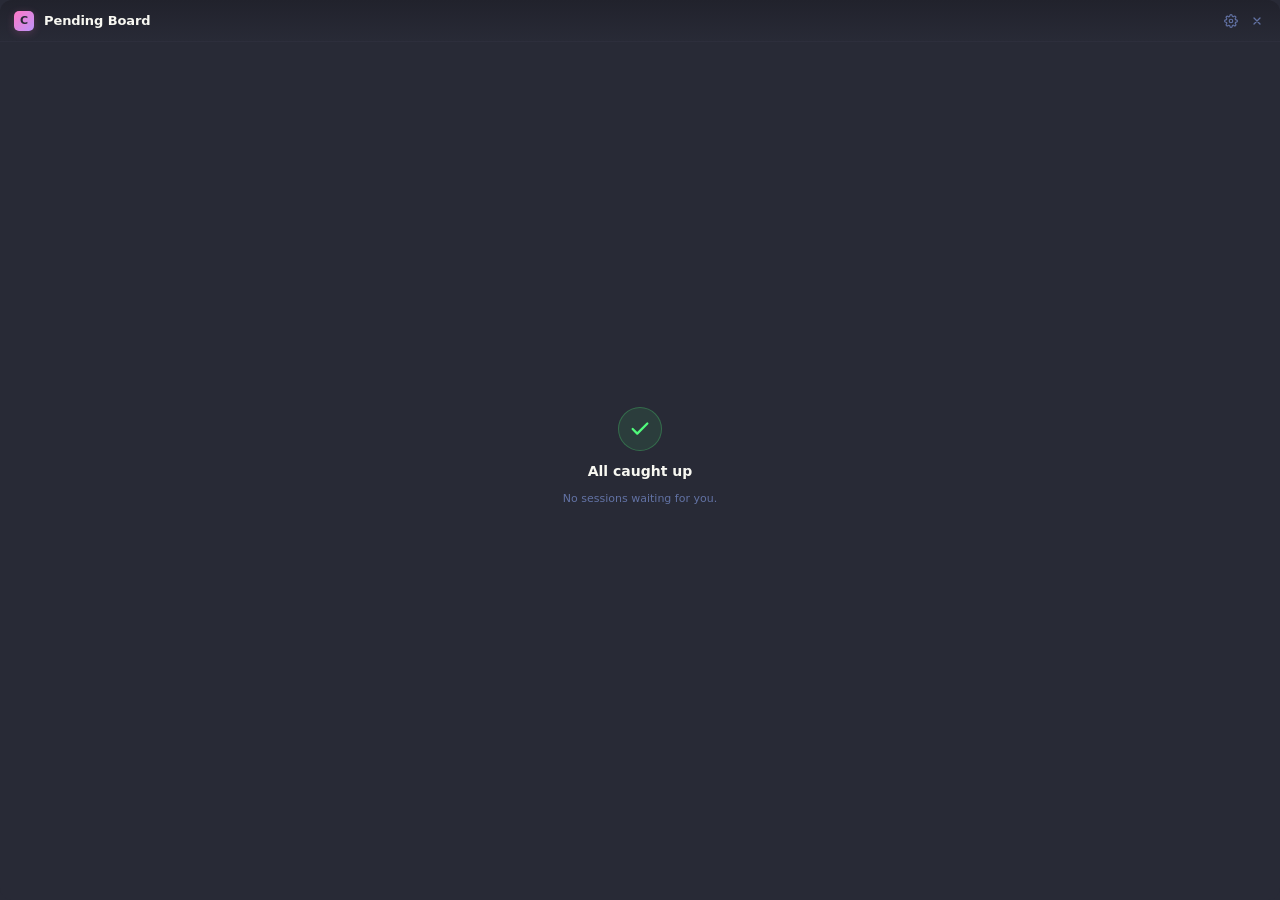
==== commit bd3f9ca9: "Merge pull request #2 from sadwx/feat/dracula-ui-merge feat(ui): port Variation B Dracula design to " ====
--- a/crates/app/ui/hud/index.html
+++ b/crates/app/ui/hud/index.html
@@ -7,45 +7,68 @@
   <link rel="stylesheet" href="style.css">
 </head>
 <body>
-  <div class="header" data-tauri-drag-region="deep">
-    <div class="status-dot" id="statusDot"></div>
-    <span class="title">Claude Pending</span>
-    <span class="count-badge" id="countBadge">0</span>
-    <button class="header-btn" id="settingsBtn" title="Settings" data-tauri-drag-region="false">&#9881;</button>
-    <button class="header-btn dismiss-x" id="dismissBtn" title="Dismiss" data-tauri-drag-region="false">&#10005;</button>
+  <div class="header" data-tauri-drag-region>
+    <div class="logo-glyph" data-tauri-drag-region>C</div>
+    <span class="title" data-tauri-drag-region>Pending Board</span>
+    <span class="count-badge empty" id="countBadge" data-tauri-drag-region>0</span>
+    <button class="header-btn" id="settingsBtn" title="Settings" data-tauri-drag-region="false" aria-label="Settings">
+      <svg width="14" height="14" viewBox="0 0 24 24" fill="none" stroke="currentColor" stroke-width="2" stroke-linecap="round" stroke-linejoin="round">
+        <circle cx="12" cy="12" r="3"></circle>
+        <path d="M19.4 15a1.65 1.65 0 0 0 .33 1.82l.06.06a2 2 0 1 1-2.83 2.83l-.06-.06a1.65 1.65 0 0 0-1.82-.33 1.65 1.65 0 0 0-1 1.51V21a2 2 0 0 1-4 0v-.09A1.65 1.65 0 0 0 9 19.4a1.65 1.65 0 0 0-1.82.33l-.06.06a2 2 0 1 1-2.83-2.83l.06-.06a1.65 1.65 0 0 0 .33-1.82 1.65 1.65 0 0 0-1.51-1H3a2 2 0 0 1 0-4h.09A1.65 1.65 0 0 0 4.6 9a1.65 1.65 0 0 0-.33-1.82l-.06-.06a2 2 0 1 1 2.83-2.83l.06.06a1.65 1.65 0 0 0 1.82.33H9a1.65 1.65 0 0 0 1-1.51V3a2 2 0 0 1 4 0v.09a1.65 1.65 0 0 0 1 1.51 1.65 1.65 0 0 0 1.82-.33l.06-.06a2 2 0 1 1 2.83 2.83l-.06.06a1.65 1.65 0 0 0-.33 1.82V9a1.65 1.65 0 0 0 1.51 1H21a2 2 0 0 1 0 4h-.09a1.65 1.65 0 0 0-1.51 1z"></path>
+      </svg>
+    </button>
+    <button class="header-btn" id="dismissBtn" title="Dismiss" data-tauri-drag-region="false" aria-label="Dismiss">
+      <svg width="12" height="12" viewBox="0 0 24 24" fill="none" stroke="currentColor" stroke-width="2.5" stroke-linecap="round">
+        <path d="M18 6 6 18M6 6l12 12"></path>
+      </svg>
+    </button>
   </div>
 
   <div class="entry-list" id="entryList">
     <div class="empty-state" id="emptyState">
-      <div class="emoji">&#10003;</div>
-      <div>No pending items</div>
+      <div class="empty-icon">
+        <svg width="22" height="22" viewBox="0 0 24 24" fill="none" stroke="currentColor" stroke-width="2.5" stroke-linecap="round" stroke-linejoin="round">
+          <path d="M20 6 9 17l-5-5"></path>
+        </svg>
+      </div>
+      <div class="empty-title">All caught up</div>
+      <div class="empty-subtitle">No sessions waiting for you.</div>
     </div>
   </div>
 
+  <div class="hud-footer hidden" id="hudFooter">
+    <span><span class="kbd">&#8629;</span> focus &nbsp; <span class="kbd">&#9003;</span> clear</span>
+    <span id="footerSummary"></span>
+  </div>
+
   <div class="dismiss-panel" id="dismissPanel">
-    <div class="heading" id="dismissHeading">Going silent for 15 minutes</div>
-    <div class="subtitle" id="dismissSubtitle">0 items stay on board</div>
+    <div class="dismiss-icon">
+      <svg width="18" height="18" viewBox="0 0 24 24" fill="none" stroke="currentColor" stroke-width="2" stroke-linecap="round" stroke-linejoin="round">
+        <circle cx="12" cy="12" r="10"></circle><path d="M12 6v6l4 2"></path>
+      </svg>
+    </div>
+    <div class="heading" id="dismissHeading">Hide for 15 minutes?</div>
+    <div class="subtitle" id="dismissSubtitle">0 items will stay on the board</div>
+
     <div class="dismiss-buttons">
-      <div>
-        <button class="dismiss-btn" id="btnWakeMe">
-          <span class="pill" id="wakeMePill" style="display:none">DEFAULT</span>
-          <div class="btn-icon">&#128276;</div>
-          <div class="btn-body">
-            <span class="btn-label">Wake me</span><span class="btn-countdown" id="wakeMeCountdown"></span>
-          </div>
-        </button>
-        <div class="dismiss-caption">Choose this to wake me<br><span id="wakeMeCaptionTail">after 15 minutes</span></div>
-      </div>
-      <div>
-        <button class="dismiss-btn" id="btnStaySilent">
-          <span class="pill" id="staySilentPill" style="display:none">DEFAULT</span>
-          <div class="btn-icon muted">&#128277;</div>
-          <div class="btn-body">
-            <span class="btn-label">Stay silent</span><span class="btn-countdown" id="staySilentCountdown"></span>
-          </div>
-        </button>
-        <div class="dismiss-caption">Choose this to stay silent</div>
-      </div>
+      <button class="dismiss-btn" id="btnWakeMe">
+        <svg width="13" height="13" viewBox="0 0 24 24" fill="none" stroke="currentColor" stroke-width="2.2" stroke-linecap="round" stroke-linejoin="round">
+          <path d="M18 8a6 6 0 0 0-12 0c0 7-3 9-3 9h18s-3-2-3-9"></path>
+          <path d="M13.73 21a2 2 0 0 1-3.46 0"></path>
+        </svg>
+        <span class="btn-label">Wake me</span><span class="btn-countdown" id="wakeMeCountdown"></span>
+      </button>
+      <button class="dismiss-btn" id="btnStaySilent">
+        <svg width="13" height="13" viewBox="0 0 24 24" fill="none" stroke="currentColor" stroke-width="2" stroke-linecap="round" stroke-linejoin="round">
+          <path d="M1 1l22 22"></path><path d="M13.73 21a2 2 0 0 1-3.46 0"></path>
+          <path d="M6.26 6.26A5.86 5.86 0 0 0 6 8c0 7-3 9-3 9h14"></path>
+        </svg>
+        <span class="btn-label">Stay silent</span><span class="btn-countdown" id="staySilentCountdown"></span>
+      </button>
+    </div>
+
+    <div class="dismiss-footer-hint">
+      <span class="enter">&#8629;</span> confirm &nbsp;&middot;&nbsp; <span class="esc">esc</span> cancel
     </div>
   </div>
 
